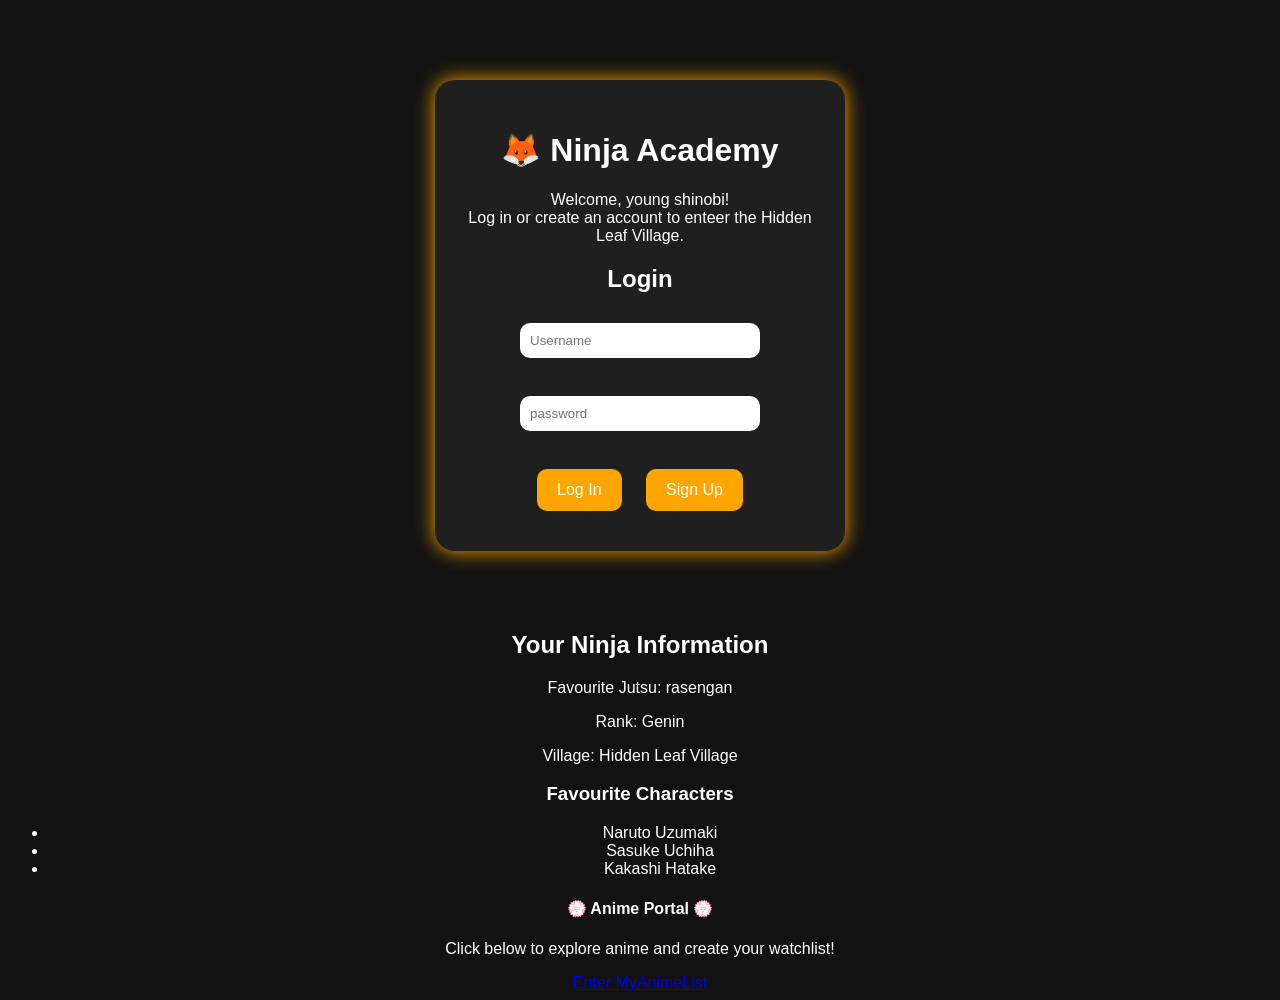
==== login.html @ 5b3c6029 "Add files via upload" ====
<!DOCTYPE html>
<html>
  <head>
    <title>Ninja Academy</title>
    <link rel="stylesheet"
    href="style.css">
    </head>
    <body>

        <div class="login-box">

      <h1>🦊 Ninja Academy</h1>

      <p>Welcome, young shinobi! <br> Log in or create an account to enteer the Hidden Leaf Village.</p>

      <h2>Login</h2>

      <input type="text"
      placeholder="Username">
      <br><br>

      <input type="password"
      placeholder="password">
      <br><br>

      <button>Log In</button>
      <button>Sign Up</button>
    

    
            <!--login-->

    </div>

    <!-- reszta strony moze zostac tutaj-->


      <h2>Your Ninja Information</h2>

      <p>Favourite Jutsu: rasengan</p>
      <p>Rank: Genin</p>
      <p>Village: Hidden Leaf Village</p>

      <h3>Favourite Characters</h3>
      <ul>
           <li>Naruto Uzumaki</li>
           <li>Sasuke Uchiha</li>
           <li>Kakashi Hatake</li>
      </ul>
     <h4>💮 Anime Portal 💮</h4>

     <p>Click below to explore anime and create your watchlist!</p>

     <a href="https://myanimelist.net/"
     target="_blank">
     Enter MyAnimeList
     </a>
    </body>
    </html>
---- style.css ----
body {
    background-color: #121212;
    color: white;
    font-family: Arial, sens-serif;
    text-align: center;

}
.login-box {
    background-color: #1f1f1f;
    width: 350px;
    margin: 80px auto;
    padding: 30px;
    border-radius: 20px;
    box-shadow: 0 0 20px orange;
}

input {
    width: 220px;
    padding: 10px;
    margin: 10px;
    border: none;
    border-radius: 10px;
}

button {
    background-color: orange;
    color: white;
    border: none;
    padding: 12px 20px;
    margin: 10px;
    border-radius: 10px;
    cursor: pointer;
    font-size: 16px;
}

input {
    width: 220px;
    padding: 10px;
    border-radius: 10px;
    border: none;
}

button:hover {
    background-color: darkorange;
}
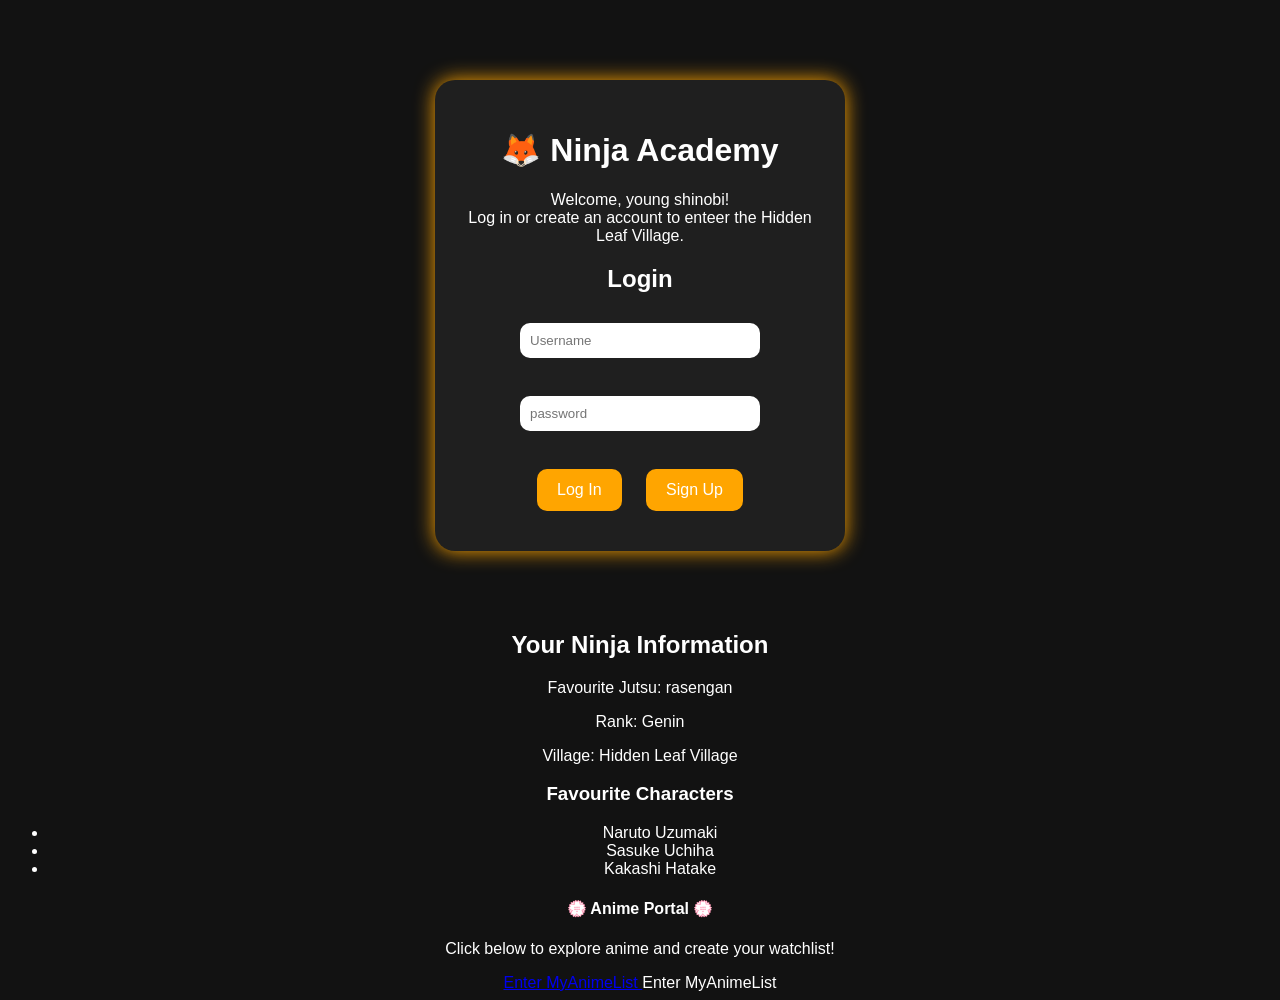
==== commit 4a84c6b6: "Fix formatting issues in login.html" ====
--- a/login.html
+++ b/login.html
@@ -56,4 +56,8 @@
      Enter MyAnimeList
      </a>
     </body>
-    </html>+    </html>
+     Enter MyAnimeList
+     </a>
+    </body>
+    </html>
